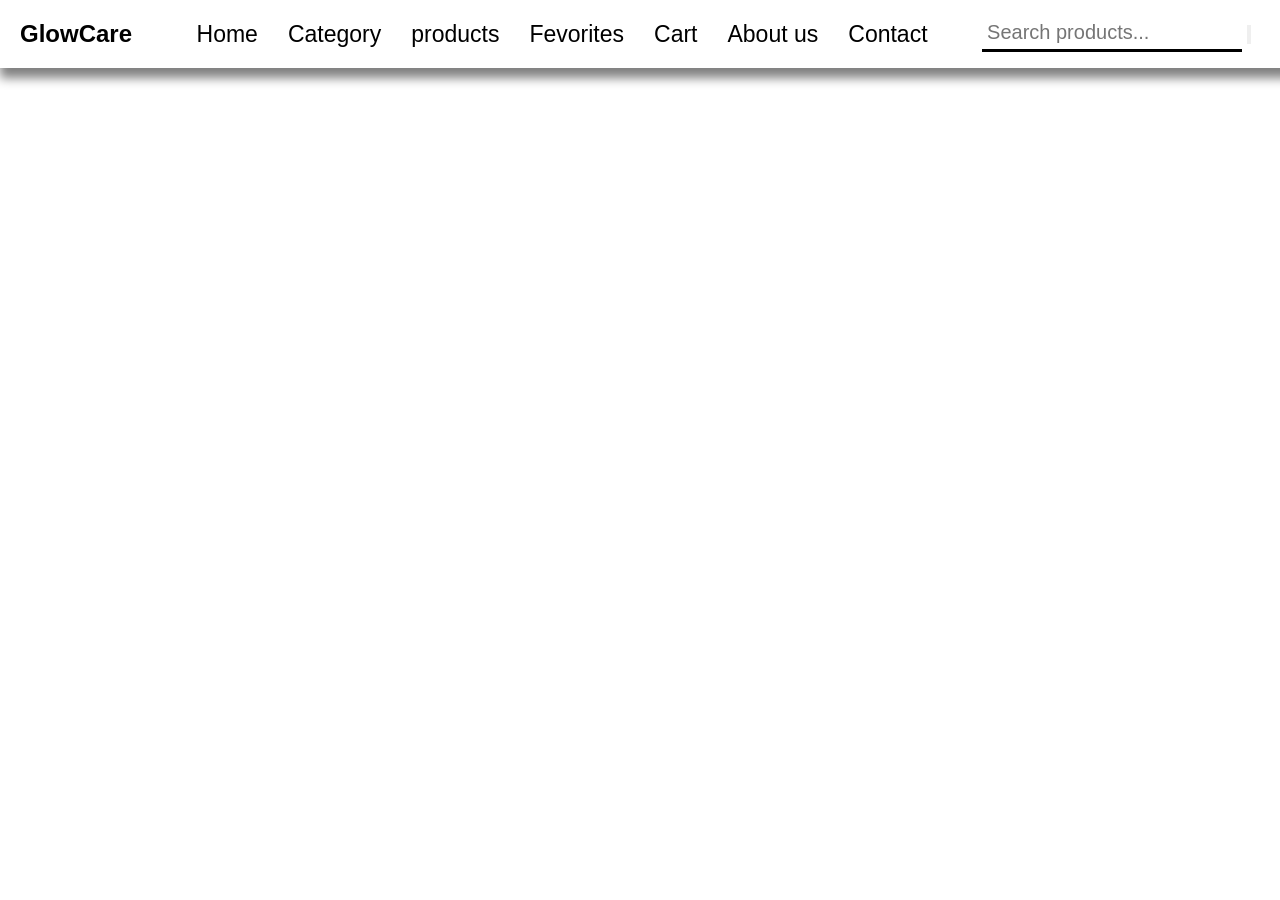
==== HTML/index.html @ 1747dd5c "I add fontawesome" ====
<!DOCTYPE html>
<html lang="en">

<head>
    <meta charset="UTF-8">
    <meta name="viewport" content="width=device-width, initial-scale=1.0">
    <title>GlowCare</title>
    <link rel="stylesheet" href="/CSS/style.css">
    <link rel="stylesheet" href="/CSS/all.css">
    <link rel="stylesheet" href="/CSS/fontawesome.min.css">

</head>

<body>
    <header>
        <nav>
            <div class="nav-items">
                <h2 id="logo">GlowCare</h2>
                <ul class="items">
                    <li>Home</li>
                    <li>Category</li>
                    <li>products</li>
                    <li>Fevorites</li>
                    <li>Cart</li>
                    <li>About us</li>
                    <li>Contact</li>

                </ul>
                <div class="search">
                    <input type="text" placeholder="Search products...">
                    <button><img src="" alt=""></button>
                </div>
                <div class="user">
                    <img src="#" alt="">
                </div>
            </div>
        </nav>
    </header>
    <script src="script.js"></script>
</body>

</html>
---- CSS/style.css ----
* {
    padding: 0;
    margin: 0;
    font-family: Arial, Helvetica, sans-serif;
}

#logo {
    padding: 10px;
}

nav .nav-items {
    display: flex;
    flex-direction: row;
    justify-content: space-between;
    align-items: center;
    box-shadow: 0 10px 10px gray;
    padding: 10px;
    position: fixed;
    width: 100%;
}

.nav-items ul {
    display: flex;
    justify-content: space-evenly;


}

.nav-items ul li {
    padding: 10px 15px;
    list-style: none;
    font-size: 23px;
    font-weight: 500;
}

.search input[type='text'] {
    border: none;
    outline: none;
    border-bottom: 3px solid black;
    width: 250px;
    font-size: 20px;
    padding: 5px;
}
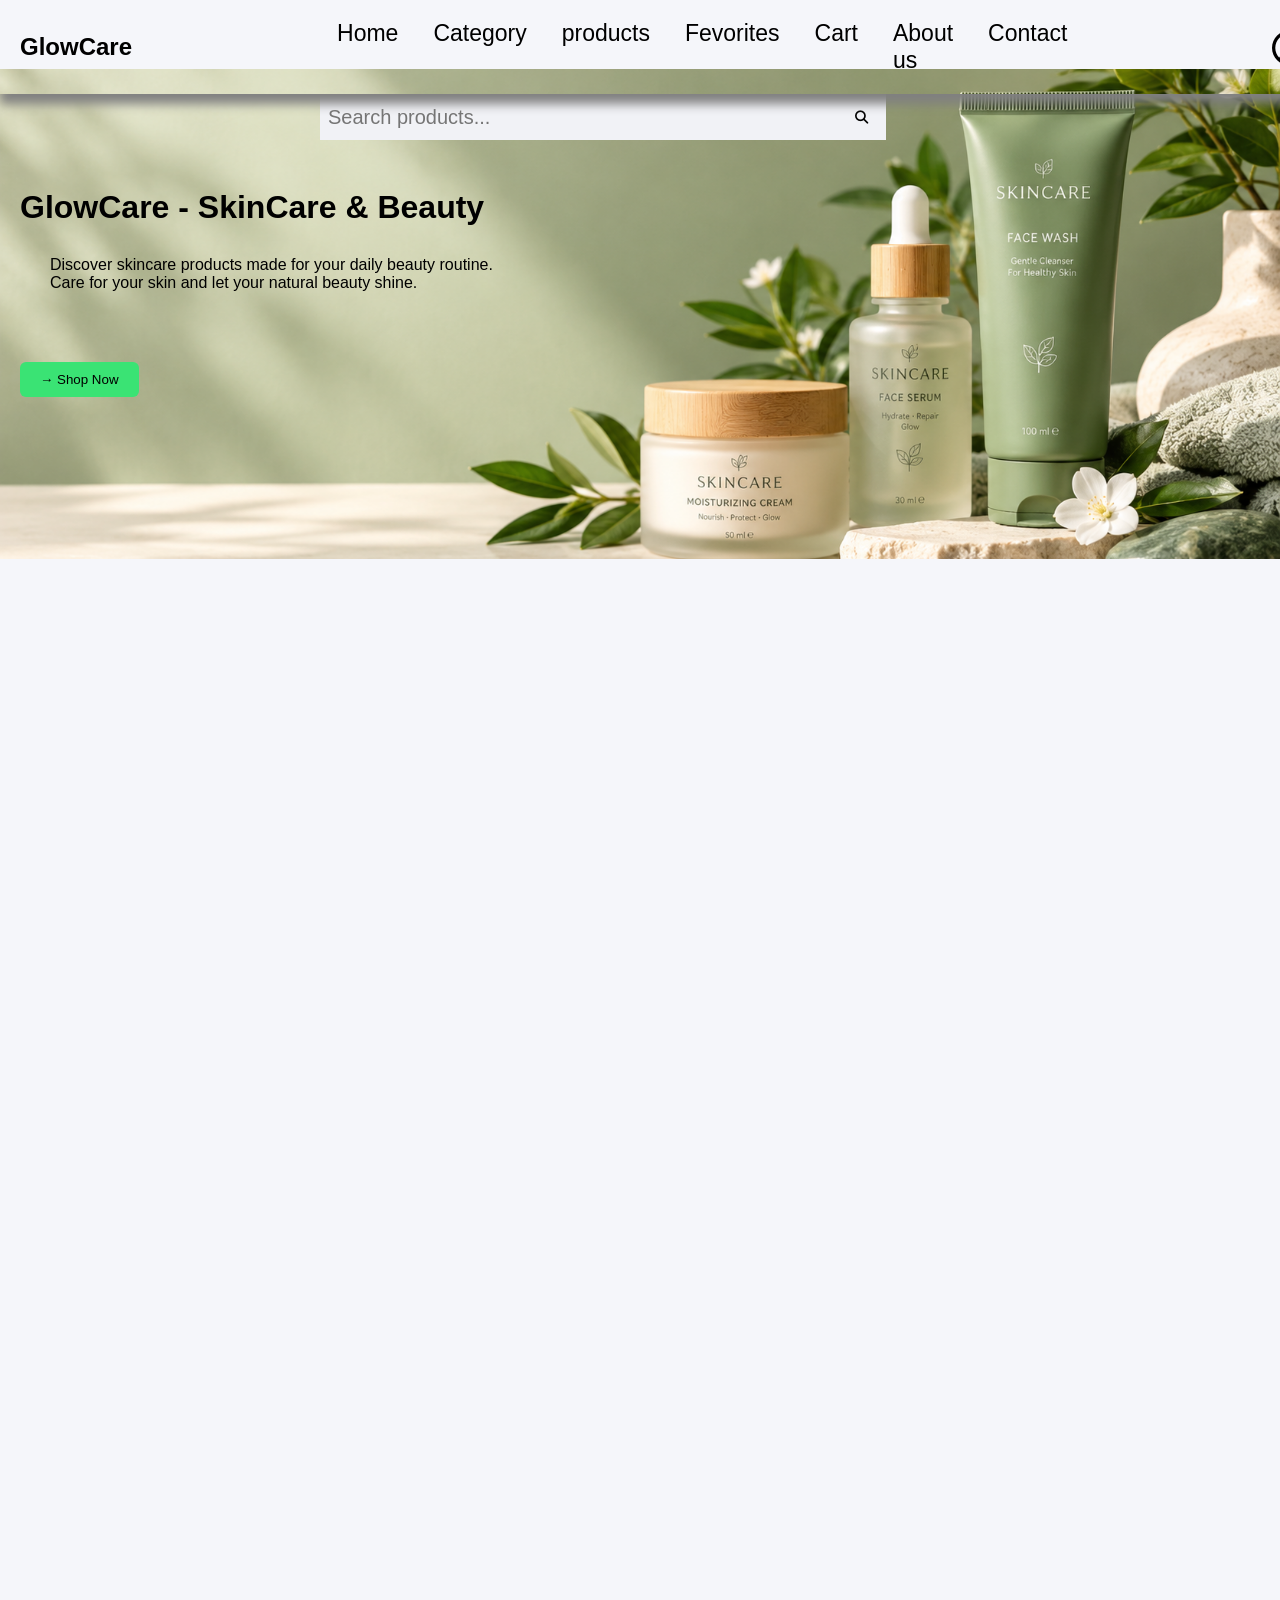
==== commit 99f7f1db: "Hero section created." ====
--- a/HTML/index.html
+++ b/HTML/index.html
@@ -5,9 +5,9 @@
     <meta charset="UTF-8">
     <meta name="viewport" content="width=device-width, initial-scale=1.0">
     <title>GlowCare</title>
-    <link rel="stylesheet" href="/CSS/style.css">
-    <link rel="stylesheet" href="/CSS/all.css">
-    <link rel="stylesheet" href="/CSS/fontawesome.min.css">
+    <link rel="stylesheet" href="../CSS/style.css">
+    <link rel="stylesheet" href="../CSS/all.css">
+    <link rel="stylesheet" href="../CSS/fontawesome.min.css">
 
 </head>
 
@@ -26,15 +26,26 @@
                     <li>Contact</li>
 
                 </ul>
-                <div class="search">
-                    <input type="text" placeholder="Search products...">
-                    <button><img src="" alt=""></button>
-                </div>
+
                 <div class="user">
-                    <img src="#" alt="">
+                    <i id="user" class="fa-regular fa-circle-user"></i>
+
                 </div>
             </div>
         </nav>
+        <div class="hero">
+            <div class="search">
+                <input type="text" placeholder="Search products...">
+                <button class="btn"><i class="fa-solid fa-magnifying-glass"></i></button>
+
+            </div>
+            <div class="desc">
+                <h1>GlowCare - SkinCare & Beauty</h1>
+                <p>Discover skincare products made for your daily beauty routine. <br> Care for your skin and let your
+                    natural beauty shine.</p>
+                <button class="btn">→ Shop Now</button>
+            </div>
+        </div>
     </header>
     <script src="script.js"></script>
 </body>
--- a/CSS/style.css
+++ b/CSS/style.css
@@ -2,6 +2,12 @@
     padding: 0;
     margin: 0;
     font-family: Arial, Helvetica, sans-serif;
+}
+
+body {
+    min-width: 100%;
+    min-height: 200vh;
+    background: #f5f6fa;
 }
 
 #logo {
@@ -11,12 +17,14 @@
 nav .nav-items {
     display: flex;
     flex-direction: row;
-    justify-content: space-between;
+    justify-content: flex-start;
     align-items: center;
     box-shadow: 0 10px 10px gray;
     padding: 10px;
     position: fixed;
     width: 100%;
+    z-index: 1000;
+    gap: 180px
 }
 
 .nav-items ul {
@@ -31,13 +39,92 @@
     list-style: none;
     font-size: 23px;
     font-weight: 500;
+    padding-right: 20px;
+    transition: all 0.9s ease-in-out;
+    border-radius: 5px;
+    cursor: pointer;
+}
+
+.nav-items ul li:hover {
+    color: white;
+    background: #3ae374;
+}
+
+#user {
+    font-size: 35px;
+
+}
+
+/* Hero section */
+.hero {
+
+    width: 100%;
+    height: 490px;
+    background: url(../images/heroimg.png);
+    background-position: center;
+    background-repeat: no-repeat;
+    background-size: cover;
+    position: relative;
+    top: 69px;
+}
+
+.search {
+    border: 2px soldi black;
+    position: absolute;
+    top: 25px;
+    left: 25%;
+    display: flex;
+
+
+
 }
 
 .search input[type='text'] {
     border: none;
     outline: none;
-    border-bottom: 3px solid black;
-    width: 250px;
+    width: 500px;
     font-size: 20px;
-    padding: 5px;
+    padding: 8px;
+    background: #f1f2f6;
+    height: 30px;
+
+}
+
+.search .btn {
+    width: 50px;
+    height: 46px;
+    border: none;
+    outline: none;
+    border-radius: 5px;
+    background: #f1f2f6;
+    border-radius: 0;
+
+
+}
+
+.hero .desc {
+    position: absolute;
+    top: 100px;
+    padding: 20px;
+}
+
+.desc p {
+    padding: 30px
+}
+
+.hero .desc .btn {
+    padding: 10px 20px;
+    background: #3ae374;
+    margin-top: 40px;
+    border: none;
+    outline: none;
+    border-radius: 6px;
+    cursor: pointer;
+    transition: all 0.8s ease-in-out;
+}
+
+.hero .desc .btn:hover {
+    background: white;
+    color: #3ae374;
+
 }
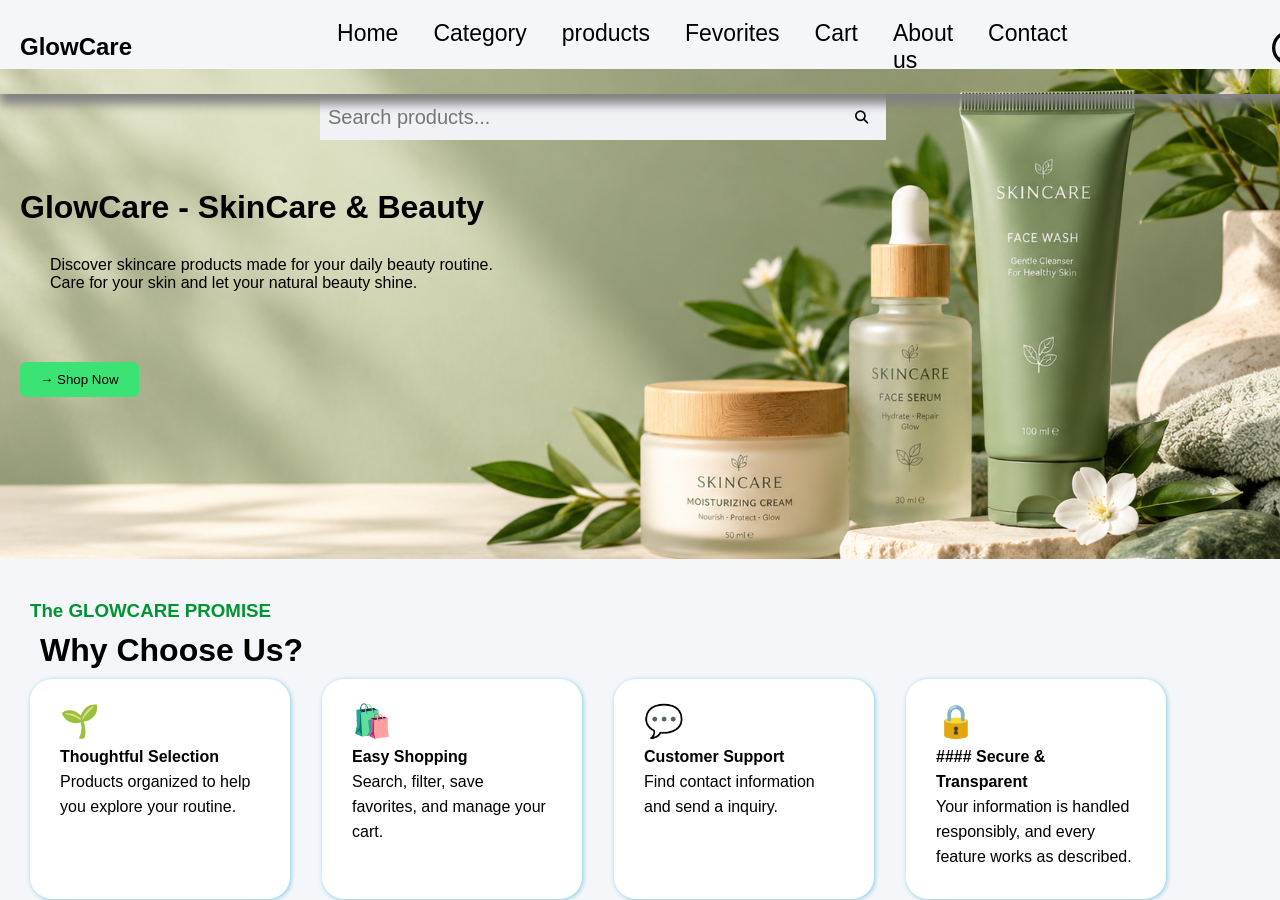
==== commit ba6739da: "add the promis section in home" ====
--- a/HTML/index.html
+++ b/HTML/index.html
@@ -17,13 +17,13 @@
             <div class="nav-items">
                 <h2 id="logo">GlowCare</h2>
                 <ul class="items">
-                    <li>Home</li>
-                    <li>Category</li>
-                    <li>products</li>
-                    <li>Fevorites</li>
-                    <li>Cart</li>
-                    <li>About us</li>
-                    <li>Contact</li>
+                    <li><a href="">Home</a></li>
+                    <li><a href="">Category</a></li>
+                    <li><a href="">products</a></li>
+                    <li><a href="">Fevorites</a></li>
+                    <li><a href="">Cart</a></li>
+                    <li><a href="">About us</a></li>
+                    <li><a href="">Contact</a></li>
 
                 </ul>
 
@@ -47,6 +47,45 @@
             </div>
         </div>
     </header>
+    <div class="chose-us">
+        <h3 id="promis">The GLOWCARE PROMISE</h3>
+        <h1 id="us">Why Choose Us?</h1>
+        <div class="container">
+
+            <div class="Sitems">
+                <h1>🌱</h1>
+                <h4> <span>Thoughtful Selection</span> </h4>
+                <p> Products organized to help you explore your routine.
+                </p>
+            </div>
+            <div class="Sitems">
+                <h1>🛍️</h1>
+                <h4> <span>Easy Shopping</span> </h4>
+                <p>Search, filter, save favorites, and manage your cart.
+                </p>
+            </div>
+
+
+            <div class="Sitems">
+                <h1>💬</h1>
+                <h4> <span>Customer Support</span> </h4>
+                <p>Find contact information and send a inquiry.
+
+                </p>
+            </div>
+            <div class="Sitems">
+
+
+                <h1>🔒</h1>
+                <h4> <span>#### Secure & Transparent
+                    </span> </h4>
+                <p>Your information is handled responsibly, and every feature works as described.
+
+
+                </p>
+            </div>
+        </div>
+    </div>
     <script src="script.js"></script>
 </body>
 
--- a/CSS/style.css
+++ b/CSS/style.css
@@ -5,8 +5,8 @@
 }
 
 body {
-    min-width: 100%;
-    min-height: 200vh;
+    max-width: 100%;
+    min-height: 100vh;
     background: #f5f6fa;
 }
 
@@ -45,6 +45,11 @@
     cursor: pointer;
 }
 
+.nav-items ul li a {
+    text-decoration: none;
+    color: black;
+}
+
 .nav-items ul li:hover {
     color: white;
     background: #3ae374;
@@ -58,7 +63,7 @@
 /* Hero section */
 .hero {
 
-    width: 100%;
+    max-width: 100%;
     height: 490px;
     background: url(../images/heroimg.png);
     background-position: center;
@@ -66,6 +71,7 @@
     background-size: cover;
     position: relative;
     top: 69px;
+    margin: 0;
 }
 
 .search {
@@ -127,4 +133,60 @@
     background: white;
     color: #3ae374;
 
+}
+
+.chose-us {
+    position: absolute;
+    top: 600px;
+    left: 30px;
+    width: 90%;
+}
+
+.chose-us .container {
+    display: grid;
+    grid-template-columns: repeat(4, 1fr);
+    gap: 16px
+}
+
+.chose-us .container a {
+    color: black;
+    background: white;
+    padding: 10px 20px;
+    margin: 10px;
+    border-radius: 8px;
+    text-decoration: none;
+    transition: all 0.6s ease-in-out;
+}
+
+.Featured-products .categories a:hover {
+    background: #3ae374;
+    color: black;
+}
+
+.Sitems {
+    width: 200px;
+    display: flex;
+    flex-direction: column;
+    align-items: flex-start;
+    justify-content: flex-start;
+    background: white;
+    padding: 30px;
+    line-height: 25px;
+    border-radius: 22px;
+    /* border: 1px solid #82ccdd; */
+    box-shadow: 1px 1px 5px 0px #82ccdd;
+
+}
+
+.Sitems h1 {
+    margin-bottom: 10px;
+}
+
+#promis {
+    color: #009432;
+}
+
+#us {
+    font-weight: 800;
+    margin: 10px;
 }
